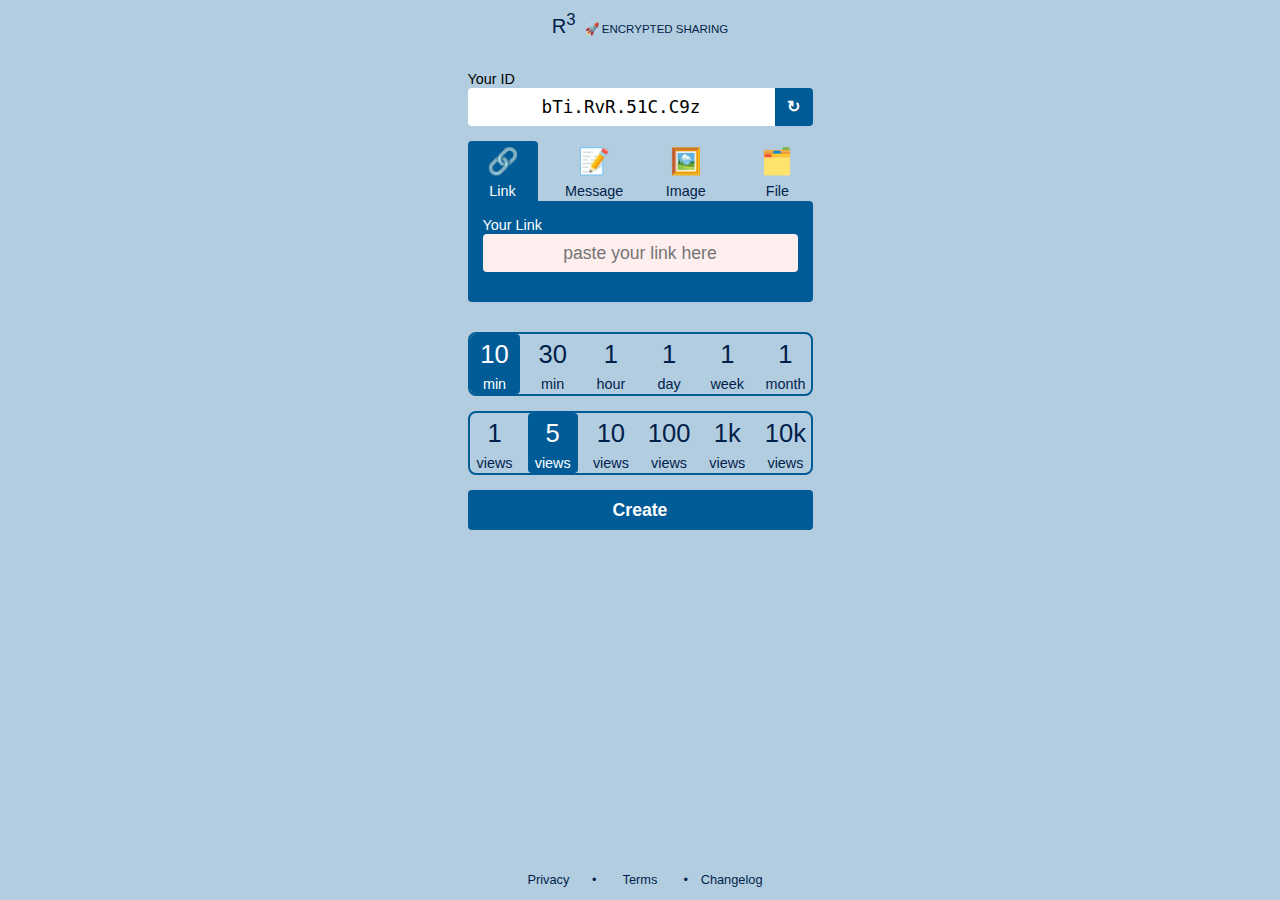
==== client/index.html @ 552d7704 "Initial Public Release" ====
<!DOCTYPE html>
<html lang="en" dir="ltr">
  <head>
    <meta charset="utf-8">
    <meta name="viewport" content="width=device-width, initial-scale=1">
    <meta name="theme-color" content="#005b96">
    <meta name="msapplication-navbutton-color" content="#005b96">
    <meta name="apple-mobile-web-app-status-bar-style" content="#005b96">
    <link rel="apple-touch-icon" href="/img/icon_192.png">
    <link rel="manifest" href="/manifest.json">
    <title>R3 - 🚀 Encrypted Sharing</title>
    <link rel="stylesheet" href="css/master.css">
  </head>
  <body>
    <div id="header">
      <div class="inner">
          <a href="/">
            <span class="title">R<sup>3</sup></span>
            <span class="subtitle">🚀 Encrypted Sharing</span>
          </a>
      </div>
    </div>
    <div id="app">
      <div id="container_id" class="space default hide">
        <label for="id_input">Your ID</label>
        <input id="id_input" class="sidecar mono" type="text" pattern=".{3,}" name="id_input" placeholder="choose a secure ID" autocomplete="off" required>
        <div id="btn_generate" class="btn sidecar">&#8635;</div>
      </div>
      <div id="container_shared" class="default hide">
        <div class="tab_group" data-tgroup="userdata">
          <div class="tab active default" data-target="tab_link"><span>🔗</span><span>Link</span></div>
          <div class="tab" data-target="tab_message"><span>📝</span><span>Message</span></div>
          <div class="tab" data-target="tab_image"><span>🖼️</span><span>Image</span></div>
          <div class="tab" data-target="tab_file"><span>🗂️</span><span>File</span></div>
        </div>
        <div id="tab_link" class="tab_content" data-group="userdata">
          <label for="link_data_input">Your Link</label>
          <input id="link_data_input" type="url" pattern="^((http(s)?)|((s)?ftp)):\/\/(.)*" min="7" maxlength="10000" name="link_data_input" placeholder="paste your link here" autocomplete="off" required>
        </div>
        <div id="tab_message" class="tab_content hide" data-group="userdata">
          <label for="message_data_input">Your Message</label>
          <textarea id="message_data_input" maxlength="1500000" name="message_data_input" placeholder="write your message here" rows="4" cols="80" autocomplete="false" required></textarea>
        </div>
        <div id="tab_image" class="tab_content hide" data-group="userdata">
          <img id="image_preview" class="hide" src="" alt="Image Preview">
          <label for="image_data_input">Your Image - <span class="size">0</span>/1.5 MB<span class="tune"></span></label>
          <input id="image_data_input" type="file" name="image_data_input" autocomplete="off" accept="image/*" required>
        </div>
        <div id="tab_file" class="tab_content hide" data-group="userdata">
          <label for="file_data_input">Your File - <span class="size">0</span>/1.5 MB</label>
          <input id="file_data_input" type="file" name="file_data_input" autocomplete="off" required>
        </div>
      </div>
      <div id="container_settings" class="space default hide">
        <div id="settings_time" class="tab_group pills solid">
          <div class="tab active default" data-value="10"><span>10</span><span>min</span></div>
          <div class="tab high" data-value="30"><span>30</span><span>min</span></div>
          <div class="tab high" data-value="60"><span>1</span><span>hour</span></div>
          <div class="tab high" data-value="1440"><span>1</span><span>day</span></div>
          <div class="tab high" data-value="10080"><span>1</span><span>week</span></div>
          <div class="tab high" data-value="40320"><span>1</span><span>month</span></div>
        </div>
        <div id="settings_views" class="tab_group pills solid space">
          <div class="tab" data-value="1"><span>1</span><span>views</span></div>
          <div class="tab active default" data-value="5"><span>5</span><span>views</span></div>
          <div class="tab" data-value="10"><span>10</span><span>views</span></div>
          <div class="tab" data-value="100"><span>100</span><span>views</span></div>
          <div class="tab" data-value="1000"><span>1k</span><span>views</span></div>
          <div class="tab" data-value="10000"><span>10k</span><span>views</span></div>
        </div>
        <div id="btn_create" class="btn block">Create</div>
        <div id="loader" class="loader hide"><div class="bar"></div><div class="message"></div></div>
      </div>
      <div id="container_view" class="hide">
        <div id="accept_view">
          <div class="text_notice">
            <p>Someone shared <span id="view_share_type">a share</span> with you.</p>
            <p>Accept it <b>only</b> if you trust the person who sent you the link, this service has no insights into what this share contains and it could be dangerous.</p>
          </div>
          <div id="btn_accept_share" class="btn block">I trust this share, load it</div>
          <div id="btn_cancel_share" class="btn block btn_reset">Cancel</div>
        </div>
        <div id="data_view" class="hide">
          <div id="view_link" class="tab_content hide">
            <input id="link_view" type="url" pattern="^((http(s)?)|((s)?ftp)):\/\/(.)*" min="7" maxlength="10000" name="link_data_input" placeholder="paste your link here" autocomplete="off" required>
            <a id="btn_dl_img" class="btn block" rel="noreferrer" href="#">Open Link</a>
            <div class="btn block btn_copy" data-target="link_view">Copy Link</div>
          </div>
          <div id="view_message" class="tab_content hide">
            <textarea id="message_view" maxlength="1500000" name="message_data_input" placeholder="write your message here" rows="4" cols="80" autocomplete="false" required readonly></textarea>
            <div class="btn block btn_copy" data-target="message_view">Copy Message</div>
          </div>
          <div id="view_image" class="tab_content hide">
            <div id="sample_image_preview" class="hide">
              <img class="image_preview" src="" alt="Share Image">
              <div class="btn block" data-blob="">Download Image</div>
            </div>
          </div>
          <div id="view_file" class="hide"><div id="sample_btn_dl_file" class="btn block hide">Download "<span></span>"</div></div>
        </div>
      </div>
      <div id="container_error" class="hide">
        <div>
          <div class="text_notice">
            <p id="view_error_message"></p>
          </div>
          <div class="btn block btn_reset">OK</div>
        </div>
      </div>
      <div id="container_final" class="hide">
        <div>
          <label for="id_link">Your Link</label>
          <input id="id_link" class="sidecar mono" type="url" name="id_link" autocomplete="off" readonly>
          <div id="btn_copy_link" class="btn_copy btn sidecar" data-target="id_link">&#x1f4cb;</div>
          <div id="btn_back" class="btn block btn_reset">Back</div>
        </div>
      </div>
      <div id="container_loader">
        <div class="loader"><div class="bar"></div><div class="message">Loading...</div></div>
      </div>
    </div>
    <div id="alerts">
      <div id="sample" class="alert"><div class="msg"></div><div class="small">Tap to dismiss</div></div>
    </div>
    <div id="footer">
      <a href="privacy.html" target="_blank">Privacy</a> &#8226; <a href="terms.html" target="_blank">Terms</a> &#8226; <a href="changelog.html" target="_blank">Changelog</a>
    </div>
    <script src="js/settings.js" charset="utf-8"></script>
    <script src="js/utils.js" charset="utf-8"></script>
    <script src="js/encryption.js" charset="utf-8"></script>
    <script src="js/api.js" charset="utf-8"></script>
    <script src="js/ui.js" charset="utf-8"></script>
    <script src="js/core.js" charset="utf-8"></script>
  </body>
</html>
---- client/css/master.css ----
/* Color Palette: https://www.color-hex.com/color-palette/1294 */

body {
  margin: 0;
  width: 100vw;
  min-width: 325px;
  min-height: 100vh;

  font-family: Arial, Helvetica, sans-serif;
  text-align: center;
  overflow-x: hidden;
}

/* Main */

#header, #footer {
  height: 40px;
  font-size: 0.9em;
}
#header > .inner {
  width: 350px;
  margin: auto;
}
#header > .inner > a, #header > .inner > span {
  display: inline-block;

  height: 40px;
  line-height: 40px;
}
#header > .inner > a > .title {
  font-size: 1.4em;
  height: 40px;
}
#header > .inner > a > .subtitle {
  margin-top: 22px;
  height: 18px;
  line-height: 16px;
  margin-left: 5px;

  font-size: 0.8em;
  text-transform: uppercase;
}
#footer {
  height: 40px;
  line-height: 40px;
  font-size: 0.8em;
}
#footer > a {
  display: inline-block;

  width: 80px;
  height: 40px;
}

#app {
  display: flex;
  flex-direction: column;

  width: 375px;
  min-height: calc(100vh - 80px);
  margin: auto;
}
#app > div {
  width: 100%;
}
#app > div.space {
  margin: 30px auto 0 auto;
}

#container_shared > .tab_group > div.tab {
  width: 70px;
}

#container_settings > .tab_group > div.tab {
  width: 50px;
}

#id_link {
  font-size: 0.9em;
}

#tab_link {
  border-top-right-radius: 4px;
}
#tab_file {
  border-top-left-radius: 4px;
}
#tab_image, #tab_message {
  border-radius: 4px;
}

#image_preview, .image_preview {
  max-width: calc(100% - 30px);
  max-height: 50vh;
  min-width: 50px;
  min-height: 50px;
  margin: 10px auto;
  border-radius: 4px;
}

#container_fulltext {
  border-radius: 4px;
  margin-bottom: 15px !important;
}
#container_fulltext > p, #container_fulltext > ol {
  display: block;

  margin: 10px 15px;
  width: calc(100% - 30px);

  text-align: left;
}
#container_fulltext > ol {
  width: calc(100% - 50px);
  padding-left: 20px;
}

#container_view > div > div.text_notice {
  font-size: 1.1em;
}

#alerts {
  position: absolute;
  top: 0;

  width: 100vw;
}
.alert {
  width: 375px;
  padding: 5px 0;
  margin: 15px auto;
  border-radius: 4px;
  box-shadow: 0 0 1px #fff;

  cursor: pointer;
  animation: fadein cubic-bezier(0,0.8,0.9,1) 0.5s;
}
.alert > div {
  margin: 10px auto;
}
.alert > .small {
  font-size: 0.7em;
}

/* Helpers */

#container_loader, #container_view, #container_final, #container_error {
  display: flex;
  flex-direction: column;
  justify-content: center;

  min-height: calc(100vh - 80px);
}

.hide, #sample {
  display: none !important;
}

#header, #footer, a, label, .btn, .tab, .loader, .alert {
  -webkit-user-select: none;
  user-select: none;
}

#app > div.disabled, .tab_group.disabled, .btn.disabled {
  opacity: 0.5;

  pointer-events: none;
}

.loader {
  position: relative;

  width: calc(100% - 30px);
  height: 40px;
  border-radius: 4px;
  margin: 15px;
  line-height: 40px;

  font-size: 1.1em;
  overflow: hidden;
  cursor: wait;
}
.loader > .bar {
  position: relative;

  height: 40px;

  overflow: hidden;
}
.loader > .message {
  position: relative;

  width: 100%;
  height: 40px;

  font-weight: bold;
  font-size: 0.8em;
  transform: translateY(-40px);
  z-index: 1000;
  text-transform: capitalize;
}

.tab_group {
  display: inline-flex;
  justify-content: space-between;

  width: calc(100% - 30px);
  margin: 0 15px;
}
.tab_group.space {
  margin-top: 15px;
}
.tab_group.solid {
  width: calc(100% - 34px);
  border: 2px solid #005b96;
  border-radius: 8px;

  overflow: hidden;
}
.tab {
  display: inline-flex;
  flex-direction: column;

  height: 60px;
  border-radius: 4px 4px 0 0;

  overflow: hidden;
}
.tab_group.pills > .tab {
  border-radius: 4px;
}
.tab > span {
  width: 100%;
}
.tab > span:first-of-type {
  height: 40px;
  line-height: 40px;

  font-size: 1.6em;
}
.tab > span:last-of-type {
  height: 20px;
  line-height: 20px;

  font-size: 0.9em;
}
.tab.disabled {
  opacity: 0.6;

  border-radius: 4px;

  cursor: default;
}
.tab_content {
  width: calc(100% - 30px);
  margin: 0 15px;
  border-radius: 0 0 4px 4px;
  padding: 15px 0;
}

.text_notice {
  width: calc(100% - 50px);
  margin: 0 15px;
  border-radius: 4px;
  padding: 10px 10px;
}

.btn {
  font-weight: bold;
}
.btn.block {
  display: block;

  width: calc(100% - 30px);
  height: 40px;
  border-radius: 4px;
  margin: 15px;
  line-height: 40px;

  font-size: 1.1em;
}
a, .btn, .tab {
  cursor: pointer;
  text-decoration: none;
}
a:hover {
  font-weight: bold;
}

label {
  display: block;

  width: calc(100% - 30px);
  margin: 2px 15px;
  height: 14px;
  line-height: 14px;

  font-size: 0.9em;
  text-align: left;
}
input, textarea {
  width: calc(100% - 30px);
  height: 38px;
  line-height: 38px;
  margin: 0 15px 15px 15px;
  border-radius: 4px;
  border: 0;
  padding: 0;

  text-align: center;
  font-size: 1.1em;
}
textarea {
  height: auto;
  width: calc(100% - 50px) !important;
  min-height: 120px !important;
  max-width: calc(100% - 50px);
  padding: 10px;
  line-height: 24px !important;

  text-align: left !important;
}
input.mono, textarea.mono {
  font-family: "Lucida Console", Monaco, monospace;
}
input.sidecar {
  display: inline-block;

  width: calc(100% - 68px);
  margin: 0 0 15px 15px;
  border-radius: 4px 0 0 4px;
}
div.btn.sidecar {
  display: inline-block;

  width: 38px;
  height: 38px;
  margin: 0 15px 15px 0;
  border-radius: 0 4px 4px 0;
  line-height: 38px;

  float: right;
}

/* Mobile */

@media only screen and (max-width: 400px) {
  #header, #header > .inner, #app {
    width: 100%;
  }
  .alert {
    width: calc(100% - 20px);
    margin: 15px 10px;
  }
}

/* Animations */

@keyframes copy {
  0%   { color: #000; }
  20%  { color: #fff; }
  100% { color: #000; }
}
@keyframes fadein {
  from {opacity: 0;}
  to   {opacity: 1;}
}

/* Colors */

body {
  background-color: #b3cde0;
}
a, #header, #footer, .tab, #container_fulltext, .text_notice {
  color: #011f4b;
}
.loader, .tab.active, .tab_content, .btn {
  color: #fff;
}
input:invalid, textarea:invalid, .alert {
  background-color: #fee;
  color: #e33;
}
.loader, .btn:active  {
  background-color: #011f4b;
}
.loader > .bar, .tab.active, .tab_content, .btn {
  background-color: #005b96;
}
.tab:not(.disabled):not(.active):hover, #container_fulltext, .text_notice {
  background-color: #6497b1;
}
.tab.disabled {
  background-color: #d9dee1;
}
.btn:hover {
  background-color: #03396c;
}

@media (prefers-color-scheme: dark) {
  body {
    background-color: #011f4b;
  }
  a, #header, #footer, .tab {
    color: #b3cde0;
  }
  .loader, .tab.active, .tab_content, .btn, label, #container_fulltext, .text_notice {
    color: #fff;
  }
  input, textarea {
    background-color: #bbb;
  }
  input:invalid, textarea:invalid, .alert {
    background-color: #700;
    color: #b3cde0;
  }
  .loader, .btn:active  {
    background-color: #b3cde0;
  }
  .btn:active {
    color: #011f4b;
  }
  .loader > .bar, .tab.active, .tab_content, .btn, #container_fulltext {
    background-color: #005b96;
  }
  .tab.disabled {
    color: #000;
  }
  .tab:not(.disabled):not(.active):hover, .text_notice {
    background-color: #03396c;
  }
  .tab.disabled {
    background-color: #d9dee1;
    opacity: 0.4;
  }
  .btn:hover {
    background-color: #6497b1;
  }
}
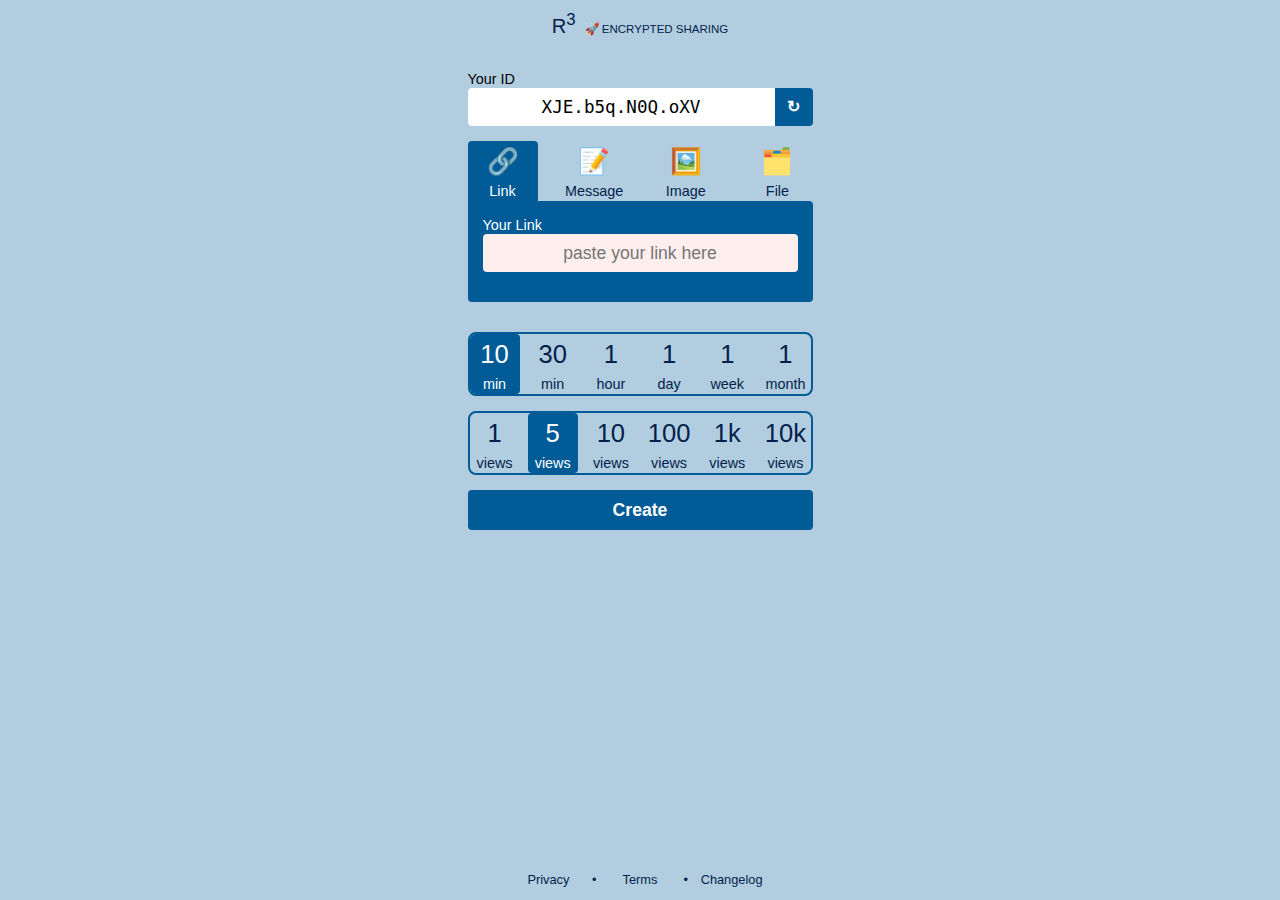
==== commit 88dc1316: "Fixed bug and improved privacy/security" ====
--- a/client/index.html
+++ b/client/index.html
@@ -74,8 +74,9 @@
       <div id="container_view" class="hide">
         <div id="accept_view">
           <div class="text_notice">
-            <p>Someone shared <span id="view_share_type">a share</span> with you.</p>
+            <p>Someone shared <b id="view_share_type">a share</b> with you.</p>
             <p>Accept it <b>only</b> if you trust the person who sent you the link, this service has no insights into what this share contains and it could be dangerous.</p>
+            <p><small>Share ID: <b id="view_share_id"></b></small></p>
           </div>
           <div id="btn_accept_share" class="btn block">I trust this share, load it</div>
           <div id="btn_cancel_share" class="btn block btn_reset">Cancel</div>
@@ -83,7 +84,7 @@
         <div id="data_view" class="hide">
           <div id="view_link" class="tab_content hide">
             <input id="link_view" type="url" pattern="^((http(s)?)|((s)?ftp)):\/\/(.)*" min="7" maxlength="10000" name="link_data_input" placeholder="paste your link here" autocomplete="off" required>
-            <a id="btn_dl_img" class="btn block" rel="noreferrer" href="#">Open Link</a>
+            <a id="link_view_open" class="btn block" rel="noreferrer" href="#">Open Link</a>
             <div class="btn block btn_copy" data-target="link_view">Copy Link</div>
           </div>
           <div id="view_message" class="tab_content hide">
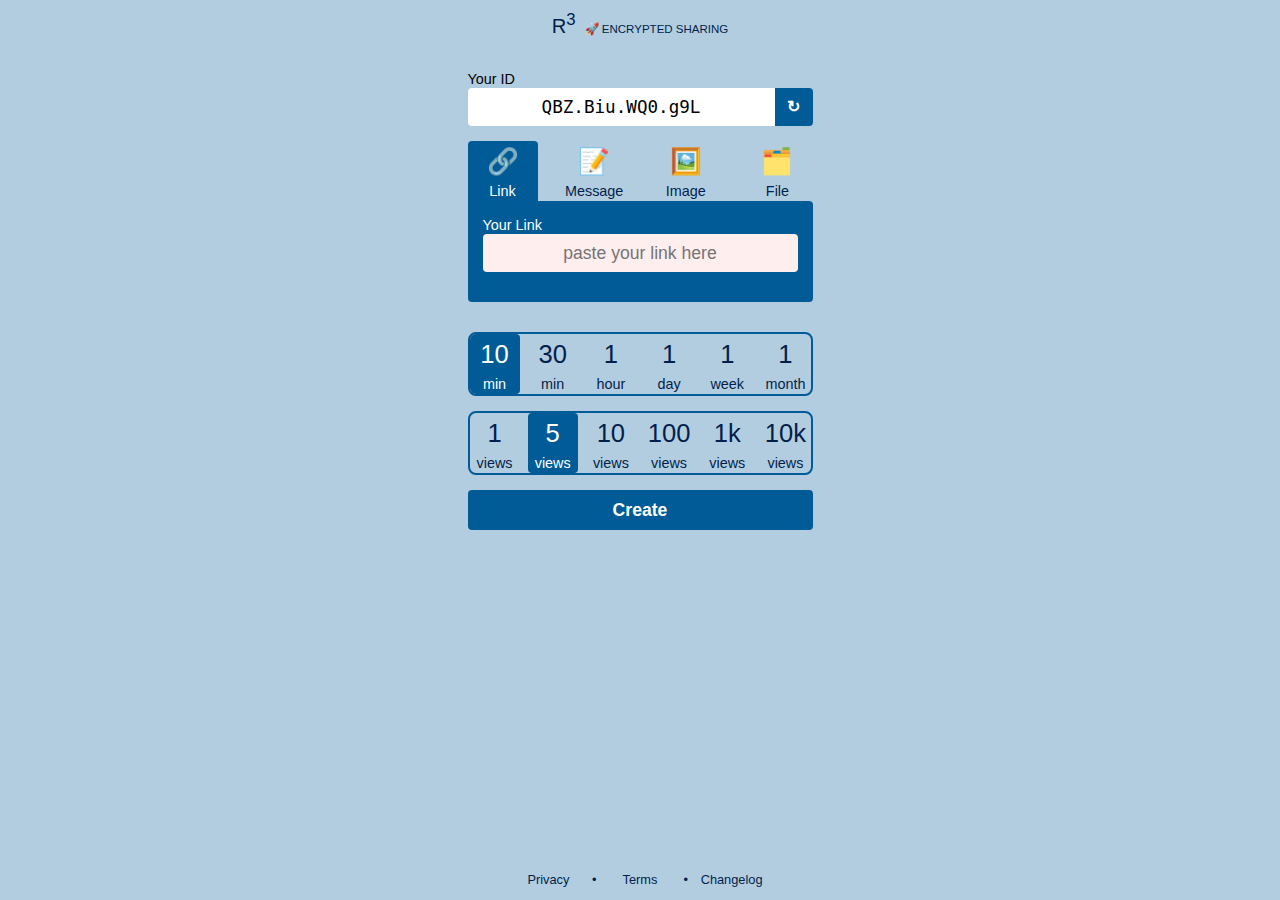
==== commit 09aaaea2: "Improved download performance" ====
--- a/client/index.html
+++ b/client/index.html
@@ -42,7 +42,7 @@
           <textarea id="message_data_input" maxlength="1500000" name="message_data_input" placeholder="write your message here" rows="4" cols="80" autocomplete="false" required></textarea>
         </div>
         <div id="tab_image" class="tab_content hide" data-group="userdata">
-          <img id="image_preview" class="hide" src="" alt="Image Preview">
+          <img id="image_preview" class="hide fullscreen_img" src="" alt="Image Preview">
           <label for="image_data_input">Your Image - <span class="size">0</span>/1.5 MB<span class="tune"></span></label>
           <input id="image_data_input" type="file" name="image_data_input" autocomplete="off" accept="image/*" required>
         </div>
@@ -82,22 +82,22 @@
           <div id="btn_cancel_share" class="btn block btn_reset">Cancel</div>
         </div>
         <div id="data_view" class="hide">
-          <div id="view_link" class="tab_content hide">
+          <div id="view_link" class="tab_content tab_round hide">
             <input id="link_view" type="url" pattern="^((http(s)?)|((s)?ftp)):\/\/(.)*" min="7" maxlength="10000" name="link_data_input" placeholder="paste your link here" autocomplete="off" required>
             <a id="link_view_open" class="btn block" rel="noreferrer" href="#">Open Link</a>
             <div class="btn block btn_copy" data-target="link_view">Copy Link</div>
           </div>
-          <div id="view_message" class="tab_content hide">
+          <div id="view_message" class="tab_content tab_round hide">
             <textarea id="message_view" maxlength="1500000" name="message_data_input" placeholder="write your message here" rows="4" cols="80" autocomplete="false" required readonly></textarea>
             <div class="btn block btn_copy" data-target="message_view">Copy Message</div>
           </div>
-          <div id="view_image" class="tab_content hide">
+          <div id="view_image" class="tab_content tab_round hide">
             <div id="sample_image_preview" class="hide">
               <img class="image_preview" src="" alt="Share Image">
-              <div class="btn block" data-blob="">Download Image</div>
+              <a class="btn block" rel="noreferrer" href="#" target="_blank">Download Image</a>
             </div>
           </div>
-          <div id="view_file" class="hide"><div id="sample_btn_dl_file" class="btn block hide">Download "<span></span>"</div></div>
+          <div id="view_file" class="hide"><a id="sample_btn_dl_file" class="btn block hide" rel="noreferrer" href="#" target="_blank">Download "<span></span>"</a></div>
         </div>
       </div>
       <div id="container_error" class="hide">
--- a/client/css/master.css
+++ b/client/css/master.css
@@ -85,7 +85,7 @@
 #tab_file {
   border-top-left-radius: 4px;
 }
-#tab_image, #tab_message {
+#tab_image, #tab_message, .tab_round {
   border-radius: 4px;
 }
 
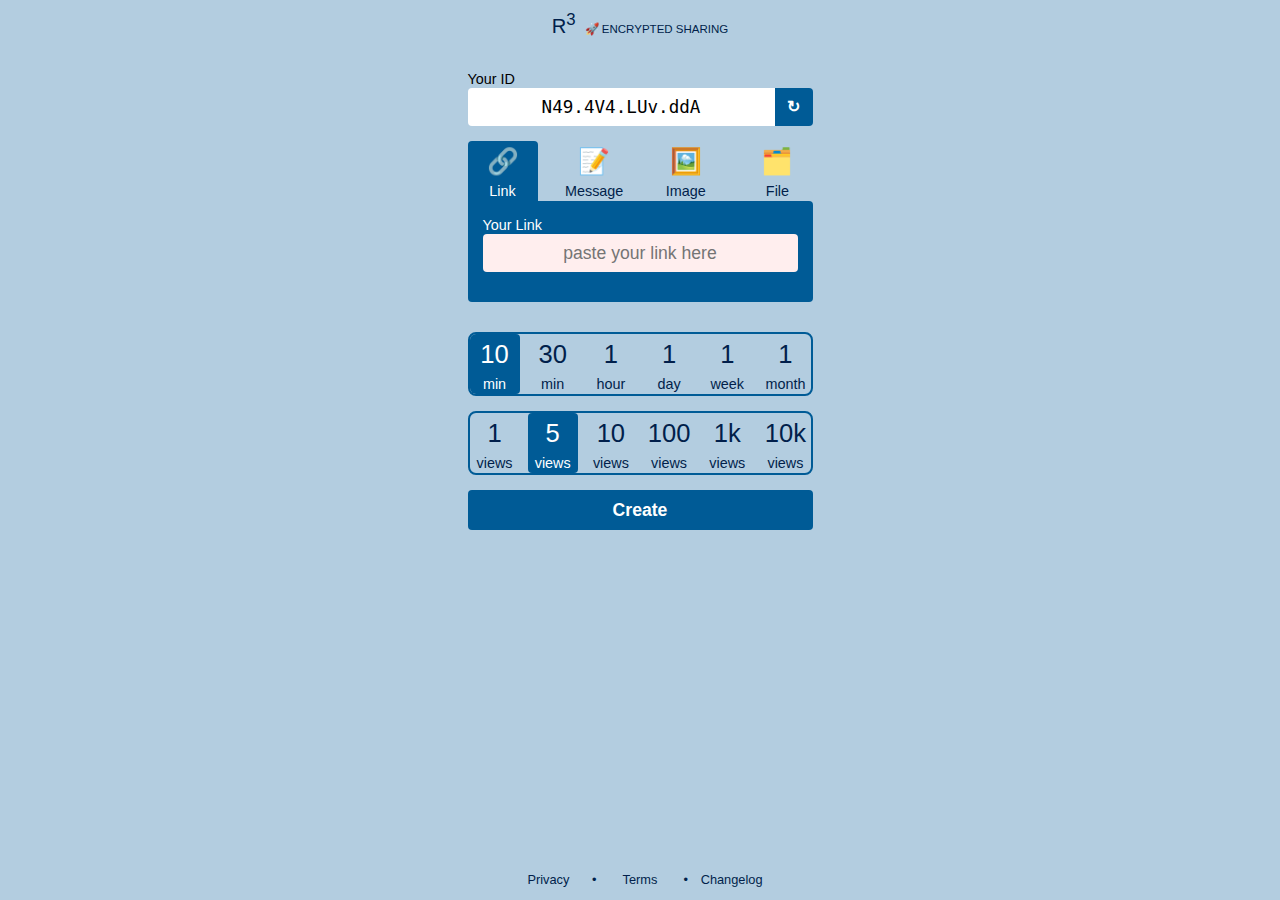
==== commit 8d105e7d: "Added notice about JavaScript requirement" ====
--- a/client/index.html
+++ b/client/index.html
@@ -117,7 +117,7 @@
         </div>
       </div>
       <div id="container_loader">
-        <div class="loader"><div class="bar"></div><div class="message">Loading...</div></div>
+        <div class="loader"><div class="bar"></div><div class="message"><noscript>This site requires JavaScript to work<br></noscript>Loading...</div></div>
       </div>
     </div>
     <div id="alerts">
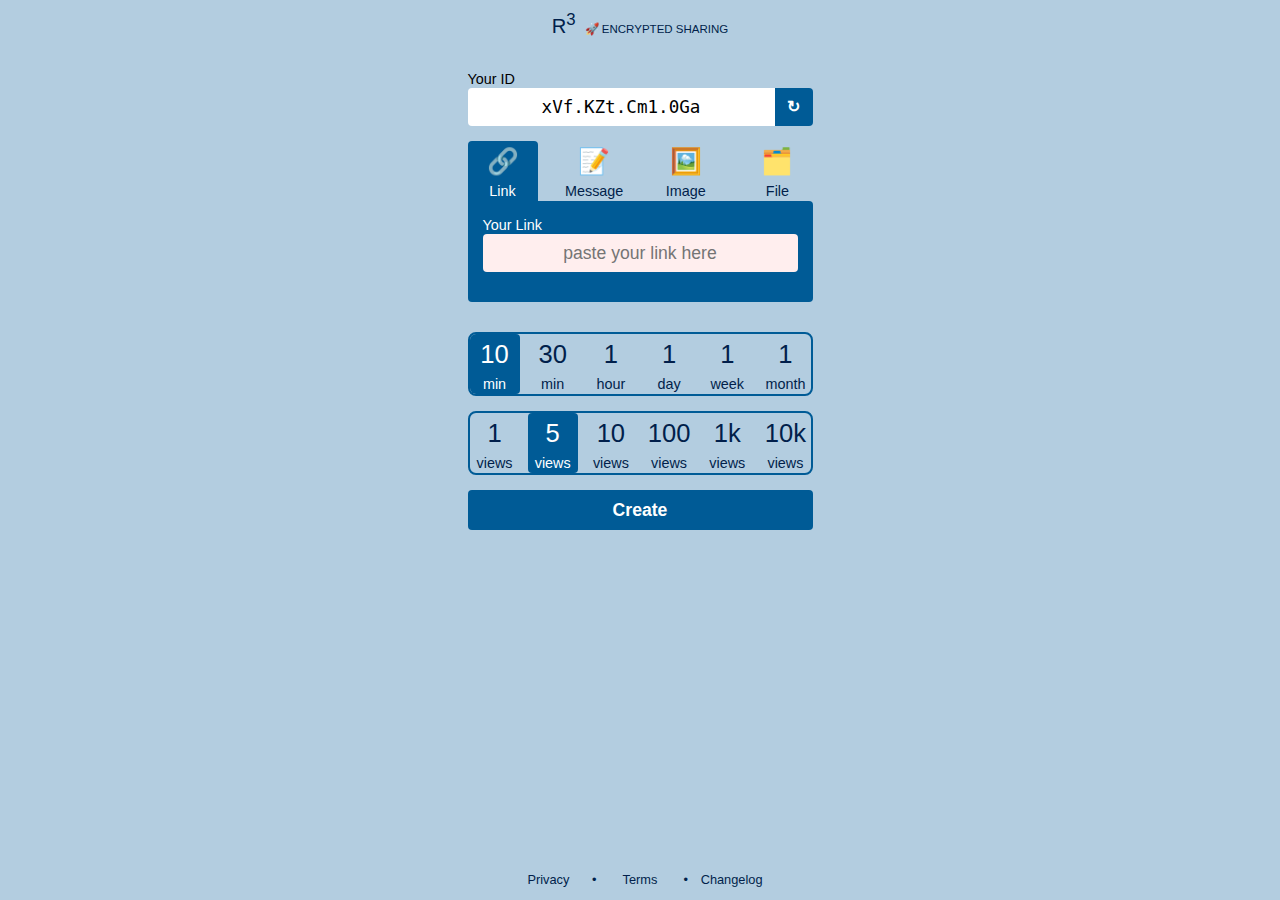
==== commit 2c1d015d: "Tweaked the CSS file" ====
--- a/client/index.html
+++ b/client/index.html
@@ -9,7 +9,7 @@
     <link rel="apple-touch-icon" href="/img/icon_192.png">
     <link rel="manifest" href="/manifest.json">
     <title>R3 - 🚀 Encrypted Sharing</title>
-    <link rel="stylesheet" href="css/master.css">
+    <link rel="stylesheet" href="css/main.css">
   </head>
   <body>
     <div id="header">
--- a/client/css/main.css
+++ b/client/css/main.css
@@ -0,0 +1,436 @@
+/* Color Palette: https://www.color-hex.com/color-palette/1294 */
+
+body {
+  margin: 0;
+  width: 100vw;
+  min-width: 325px;
+  min-height: 100vh;
+
+  font-family: Arial, Helvetica, sans-serif;
+  text-align: center;
+  overflow-x: hidden;
+}
+
+/* Main */
+
+#header, #footer {
+  height: 40px;
+  font-size: 0.9em;
+}
+#header > .inner {
+  width: 350px;
+  margin: auto;
+}
+#header > .inner > a, #header > .inner > span {
+  display: inline-block;
+
+  height: 40px;
+  line-height: 40px;
+}
+#header > .inner > a > .title {
+  font-size: 1.4em;
+  height: 40px;
+}
+#header > .inner > a > .subtitle {
+  margin-top: 22px;
+  height: 18px;
+  line-height: 16px;
+  margin-left: 5px;
+
+  font-size: 0.8em;
+  text-transform: uppercase;
+}
+#footer {
+  height: 40px;
+  line-height: 40px;
+  font-size: 0.8em;
+}
+#footer > a {
+  display: inline-block;
+
+  width: 80px;
+  height: 40px;
+}
+
+#app {
+  display: flex;
+  flex-direction: column;
+
+  width: 375px;
+  min-height: calc(100vh - 80px);
+  margin: auto;
+}
+#app > div {
+  width: 100%;
+}
+#app > div.space {
+  margin: 30px auto 0 auto;
+}
+
+#container_shared > .tab_group > div.tab {
+  width: 70px;
+}
+
+#container_settings > .tab_group > div.tab {
+  width: 50px;
+}
+
+#id_link {
+  font-size: 0.9em;
+}
+
+#tab_link {
+  border-top-right-radius: 4px;
+}
+#tab_file {
+  border-top-left-radius: 4px;
+}
+#tab_image, #tab_message, .tab_round {
+  border-radius: 4px;
+}
+
+#image_preview, .image_preview {
+  max-width: calc(100% - 30px);
+  max-height: 50vh;
+  min-width: 50px;
+  min-height: 50px;
+  margin: 10px auto;
+  border-radius: 4px;
+}
+
+#container_fulltext {
+  border-radius: 4px;
+  margin-bottom: 15px !important;
+}
+#container_fulltext > p, #container_fulltext > ol {
+  display: block;
+
+  margin: 10px 15px;
+  width: calc(100% - 30px);
+
+  text-align: left;
+}
+#container_fulltext > ol {
+  width: calc(100% - 50px);
+  padding-left: 20px;
+}
+
+#container_view > div > div.text_notice {
+  font-size: 1.1em;
+}
+
+#alerts {
+  position: absolute;
+  top: 0;
+
+  width: 100vw;
+}
+.alert {
+  width: 375px;
+  padding: 5px 0;
+  margin: 15px auto;
+  border-radius: 4px;
+  box-shadow: 0 0 1px #fff;
+
+  cursor: pointer;
+  animation: fadein cubic-bezier(0,0.8,0.9,1) 0.5s;
+}
+.alert > div {
+  margin: 10px auto;
+}
+.alert > .small {
+  font-size: 0.7em;
+}
+
+/* Helpers */
+
+#container_loader, #container_view, #container_final, #container_error {
+  display: flex;
+  flex-direction: column;
+  justify-content: center;
+
+  min-height: calc(100vh - 80px);
+}
+
+.hide, #sample {
+  display: none !important;
+}
+
+#header, #footer, a, label, .btn, .tab, .loader, .alert {
+  -webkit-user-select: none;
+  user-select: none;
+}
+
+#app > div.disabled, .tab_group.disabled, .btn.disabled {
+  opacity: 0.5;
+
+  pointer-events: none;
+}
+
+.loader {
+  position: relative;
+
+  width: calc(100% - 30px);
+  height: 40px;
+  border-radius: 4px;
+  margin: 15px;
+  line-height: 40px;
+
+  font-size: 1.1em;
+  overflow: hidden;
+  cursor: wait;
+}
+.loader > .bar {
+  position: relative;
+
+  height: 40px;
+
+  overflow: hidden;
+}
+.loader > .message {
+  position: relative;
+
+  width: 100%;
+  height: 40px;
+
+  font-weight: bold;
+  font-size: 0.8em;
+  transform: translateY(-40px);
+  z-index: 1000;
+  text-transform: capitalize;
+}
+
+.tab_group {
+  display: inline-flex;
+  justify-content: space-between;
+
+  width: calc(100% - 30px);
+  margin: 0 15px;
+}
+.tab_group.space {
+  margin-top: 15px;
+}
+.tab_group.solid {
+  width: calc(100% - 34px);
+  border: 2px solid #005b96;
+  border-radius: 8px;
+
+  overflow: hidden;
+}
+.tab {
+  display: inline-flex;
+  flex-direction: column;
+
+  height: 60px;
+  border-radius: 4px 4px 0 0;
+
+  overflow: hidden;
+}
+.tab_group.pills > .tab {
+  border-radius: 4px;
+}
+.tab > span {
+  width: 100%;
+}
+.tab > span:first-of-type {
+  height: 40px;
+  line-height: 40px;
+
+  font-size: 1.6em;
+}
+.tab > span:last-of-type {
+  height: 20px;
+  line-height: 20px;
+
+  font-size: 0.9em;
+}
+.tab.disabled {
+  opacity: 0.6;
+
+  border-radius: 4px;
+
+  cursor: default;
+}
+.tab_content {
+  width: calc(100% - 30px);
+  margin: 0 15px;
+  border-radius: 0 0 4px 4px;
+  padding: 15px 0;
+}
+
+.text_notice {
+  width: calc(100% - 50px);
+  margin: 0 15px;
+  border-radius: 4px;
+  padding: 10px 10px;
+}
+
+.btn {
+  font-weight: bold;
+}
+.btn.block {
+  display: block;
+
+  width: calc(100% - 30px);
+  height: 40px;
+  border-radius: 4px;
+  margin: 15px;
+  line-height: 40px;
+
+  font-size: 1.1em;
+}
+a, .btn, .tab {
+  cursor: pointer;
+  text-decoration: none;
+}
+a:hover {
+  font-weight: bold;
+}
+
+label {
+  display: block;
+
+  width: calc(100% - 30px);
+  margin: 2px 15px;
+  height: 14px;
+  line-height: 14px;
+
+  font-size: 0.9em;
+  text-align: left;
+}
+input, textarea {
+  width: calc(100% - 30px);
+  height: 38px;
+  line-height: 38px;
+  margin: 0 15px 15px 15px;
+  border-radius: 4px;
+  border: 0;
+  padding: 0;
+
+  text-align: center;
+  font-size: 1.1em;
+}
+textarea {
+  height: auto;
+  width: calc(100% - 50px) !important;
+  min-height: 120px !important;
+  max-width: calc(100% - 50px);
+  padding: 10px;
+  line-height: 24px !important;
+
+  text-align: left !important;
+}
+input.mono, textarea.mono {
+  font-family: "Lucida Console", Monaco, monospace;
+}
+input.sidecar {
+  display: inline-block;
+
+  width: calc(100% - 68px);
+  margin: 0 0 15px 15px;
+  border-radius: 4px 0 0 4px;
+}
+div.btn.sidecar {
+  display: inline-block;
+
+  width: 38px;
+  height: 38px;
+  margin: 0 15px 15px 0;
+  border-radius: 0 4px 4px 0;
+  line-height: 38px;
+
+  float: right;
+}
+
+/* Mobile */
+
+@media only screen and (max-width: 400px) {
+  #header, #header > .inner, #app {
+    width: 100%;
+  }
+  .alert {
+    width: calc(100% - 20px);
+    margin: 15px 10px;
+  }
+}
+
+/* Animations */
+
+@keyframes copy {
+  0%   { color: #000; }
+  20%  { color: #fff; }
+  100% { color: #000; }
+}
+@keyframes fadein {
+  from {opacity: 0;}
+  to   {opacity: 1;}
+}
+
+/* Colors */
+
+:root {
+  --bg: #b3cde0;
+  --accent: #011f4b;
+  --error-bg: #fee;
+  --error-cl: #e33;
+  --hover: #03396c;
+  --tab-hover: #6497b1;
+}
+
+@media (prefers-color-scheme: dark) {
+  :root {
+    --bg: #011f4b;
+    --accent: #b3cde0;
+    --error-bg: #fee;
+    --error-cl: #e33;
+    --hover: #6497b1;
+    --tab-hover: #03396c;
+  }
+  label, #container_fulltext, .text_notice {
+    color: #fff;
+  }
+  input, textarea {
+    background-color: #bbb;
+  }
+  #container_fulltext {
+    background-color: #005b96;
+  }
+  .tab.disabled {
+    opacity: 0.4;
+  }
+  .tab.disabled {
+    color: #000;
+  }
+  .btn:active {
+    color: #011f4b;
+  }
+}
+
+body {
+  background-color: var(--bg);
+}
+a, #header, #footer, .tab, #container_fulltext, .text_notice {
+  color: var(--accent);
+}
+.loader, .tab.active, .tab_content, .btn {
+  color: #fff;
+}
+input:invalid, textarea:invalid, .alert {
+  background-color: var(--error-bg);
+  color: var(--error-cl);
+}
+.loader, .btn:active  {
+  background-color: var(--accent);
+}
+.loader > .bar, .tab.active, .tab_content, .btn {
+  background-color: #005b96;
+}
+.tab:not(.disabled):not(.active):hover, .text_notice, #container_fulltext {
+  background-color: var(--tab-hover);
+}
+.tab.disabled {
+  background-color: #d9dee1;
+}
+.btn:hover {
+  background-color: var(--hover);
+}
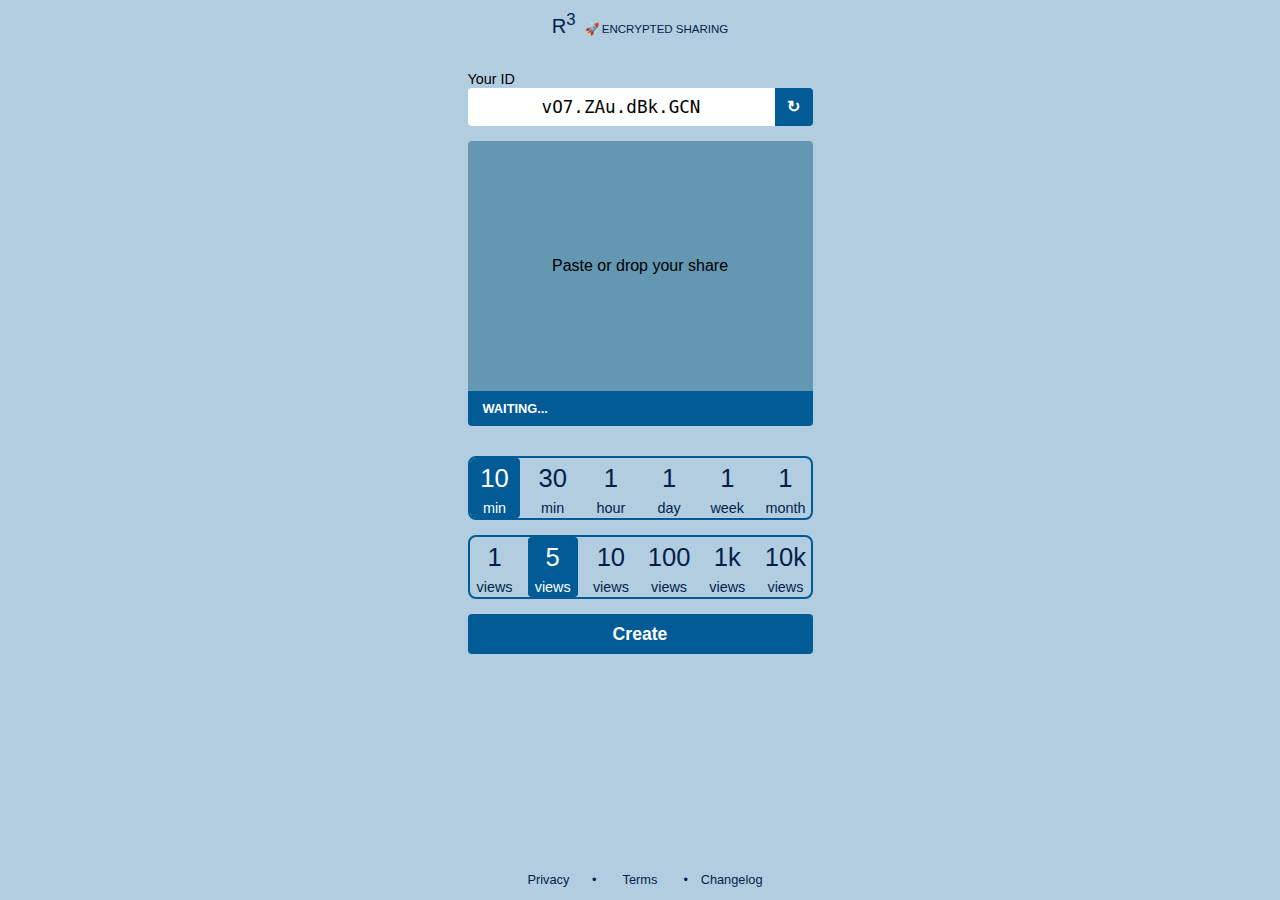
==== commit 23bf48ea: "First push of omni" ====
--- a/client/index.html
+++ b/client/index.html
@@ -27,29 +27,14 @@
         <div id="btn_generate" class="btn sidecar">&#8635;</div>
       </div>
       <div id="container_shared" class="default hide">
-        <div class="tab_group" data-tgroup="userdata">
-          <div class="tab active default" data-target="tab_link"><span>🔗</span><span>Link</span></div>
-          <div class="tab" data-target="tab_message"><span>📝</span><span>Message</span></div>
-          <div class="tab" data-target="tab_image"><span>🖼️</span><span>Image</span></div>
-          <div class="tab" data-target="tab_file"><span>🗂️</span><span>File</span></div>
+        <div id="omni">
+          <div class="base">Paste or drop your share</div>
+          <div id="input-file" class="hide" data-value="" data-name=""></div>
+          <img id="input-image" class="hide" src="" alt="The image uploaded by the user">
+          <div id="input-smart" contenteditable="true"></div>
+          <textarea id="input-text" class="hide" value="" maxlength="1200000"></textarea>
         </div>
-        <div id="tab_link" class="tab_content" data-group="userdata">
-          <label for="link_data_input">Your Link</label>
-          <input id="link_data_input" type="url" pattern="^((http(s)?)|((s)?ftp)):\/\/(.)*" min="7" maxlength="10000" name="link_data_input" placeholder="paste your link here" autocomplete="off" required>
-        </div>
-        <div id="tab_message" class="tab_content hide" data-group="userdata">
-          <label for="message_data_input">Your Message</label>
-          <textarea id="message_data_input" maxlength="1500000" name="message_data_input" placeholder="write your message here" rows="4" cols="80" autocomplete="false" required></textarea>
-        </div>
-        <div id="tab_image" class="tab_content hide" data-group="userdata">
-          <img id="image_preview" class="hide fullscreen_img" src="" alt="Image Preview">
-          <label for="image_data_input">Your Image - <span class="size">0</span>/1.5 MB<span class="tune"></span></label>
-          <input id="image_data_input" type="file" name="image_data_input" autocomplete="off" accept="image/*" required>
-        </div>
-        <div id="tab_file" class="tab_content hide" data-group="userdata">
-          <label for="file_data_input">Your File - <span class="size">0</span>/1.5 MB</label>
-          <input id="file_data_input" type="file" name="file_data_input" autocomplete="off" required>
-        </div>
+        <div id="info" class="tab_content">Waiting...</div>
       </div>
       <div id="container_settings" class="space default hide">
         <div id="settings_time" class="tab_group pills solid">
--- a/client/css/main.css
+++ b/client/css/main.css
@@ -79,17 +79,50 @@
   font-size: 0.9em;
 }
 
-#tab_link {
-  border-top-right-radius: 4px;
-}
-#tab_file {
-  border-top-left-radius: 4px;
-}
-#tab_image, #tab_message, .tab_round {
-  border-radius: 4px;
-}
-
-#image_preview, .image_preview {
+#omni {
+  height: 250px;
+  width: calc(100% - 30px);
+  margin: 0 15px;
+  border-radius: 4px 4px 0 0;
+  position: relative;
+  overflow: hidden;
+}
+#omni > * {
+  position: absolute;
+  top: 0;
+  left: 0;
+  width: 100%;
+  height: 250px;
+  resize: none;
+  margin: 0;
+  object-fit: contain;
+  object-position: center;
+}
+#omni > textarea {
+  height: 230px;
+  width: calc(100% - 30px);
+  padding: 10px 15px;
+}
+#omni > .base, #input-smart, #input-file {
+  line-height: 250px;
+}
+#input-smart {
+  opacity: 0;
+}
+#input-smart:focus, #input-smart:active {
+  outline: none;
+}
+#info {
+  width: calc(100% - 60px);
+  padding: 10px 15px;
+  text-align: left;
+  user-select: none;
+  font-size: 0.8em;
+  text-transform: uppercase;
+  font-weight: bold;
+}
+
+.image_preview {
   max-width: calc(100% - 30px);
   max-height: 50vh;
   min-width: 50px;
@@ -144,6 +177,10 @@
 
 /* Helpers */
 
+.tab_round {
+  border-radius: 4px;
+}
+
 #container_loader, #container_view, #container_final, #container_error {
   display: flex;
   flex-direction: column;
@@ -311,13 +348,8 @@
   font-size: 1.1em;
 }
 textarea {
-  height: auto;
-  width: calc(100% - 50px) !important;
-  min-height: 120px !important;
-  max-width: calc(100% - 50px);
-  padding: 10px;
+  padding: 10px 15px;
   line-height: 24px !important;
-
   text-align: left !important;
 }
 input.mono, textarea.mono {
@@ -425,7 +457,7 @@
 .loader > .bar, .tab.active, .tab_content, .btn {
   background-color: #005b96;
 }
-.tab:not(.disabled):not(.active):hover, .text_notice, #container_fulltext {
+.tab:not(.disabled):not(.active):hover, .text_notice, #container_fulltext, #omni, #input-file {
   background-color: var(--tab-hover);
 }
 .tab.disabled {
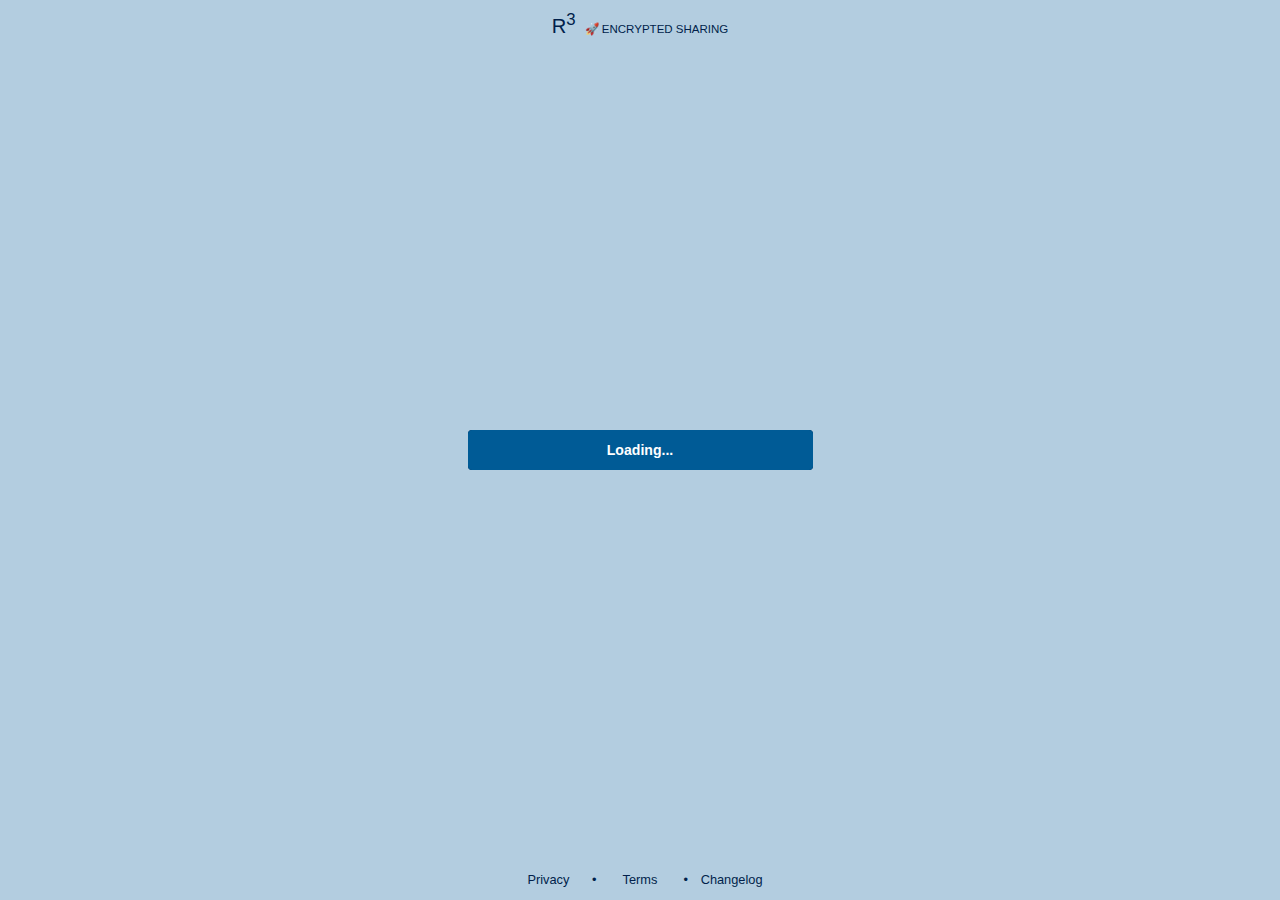
==== commit c1be6b4e: "Switching to new hosting" ====
--- a/client/index.html
+++ b/client/index.html
@@ -3,6 +3,7 @@
   <head>
     <meta charset="utf-8">
     <meta name="viewport" content="width=device-width, initial-scale=1">
+    <meta http-equiv="Content-Security-Policy" content="default-src 'self' data: https://api.rkt.one; script-src 'self'; img-src 'self' data:; object-src 'none'; require-trusted-types-for 'script';">
     <meta name="theme-color" content="#005b96">
     <meta name="msapplication-navbutton-color" content="#005b96">
     <meta name="apple-mobile-web-app-status-bar-style" content="#005b96">
@@ -27,14 +28,29 @@
         <div id="btn_generate" class="btn sidecar">&#8635;</div>
       </div>
       <div id="container_shared" class="default hide">
-        <div id="omni">
-          <div class="base">Paste or drop your share</div>
-          <div id="input-file" class="hide" data-value="" data-name=""></div>
-          <img id="input-image" class="hide" src="" alt="The image uploaded by the user">
-          <div id="input-smart" contenteditable="true"></div>
-          <textarea id="input-text" class="hide" value="" maxlength="1200000"></textarea>
+        <div class="tab_group" data-tgroup="userdata">
+          <div class="tab active default" data-target="tab_link"><span>🔗</span><span>Link</span></div>
+          <div class="tab" data-target="tab_message"><span>📝</span><span>Message</span></div>
+          <div class="tab" data-target="tab_image"><span>🖼️</span><span>Image</span></div>
+          <div class="tab" data-target="tab_file"><span>🗂️</span><span>File</span></div>
         </div>
-        <div id="info" class="tab_content">Waiting...</div>
+        <div id="tab_link" class="tab_content" data-group="userdata">
+          <label for="link_data_input">Your Link</label>
+          <input id="link_data_input" type="url" pattern="^((http(s)?)|((s)?ftp)):\/\/(.)*" min="7" maxlength="10000" name="link_data_input" placeholder="paste your link here" autocomplete="off" required>
+        </div>
+        <div id="tab_message" class="tab_content hide" data-group="userdata">
+          <label for="message_data_input">Your Message</label>
+          <textarea id="message_data_input" maxlength="1500000" name="message_data_input" placeholder="write your message here" rows="4" cols="80" autocomplete="false" required></textarea>
+        </div>
+        <div id="tab_image" class="tab_content hide" data-group="userdata">
+          <img id="image_preview" class="hide fullscreen_img" src="" alt="Image Preview">
+          <label for="image_data_input">Your Image - <span class="size">0</span>/1.5 MB<span class="tune"></span></label>
+          <input id="image_data_input" type="file" name="image_data_input" autocomplete="off" accept="image/*" required>
+        </div>
+        <div id="tab_file" class="tab_content hide" data-group="userdata">
+          <label for="file_data_input">Your File - <span class="size">0</span>/1.5 MB</label>
+          <input id="file_data_input" type="file" name="file_data_input" autocomplete="off" required>
+        </div>
       </div>
       <div id="container_settings" class="space default hide">
         <div id="settings_time" class="tab_group pills solid">
